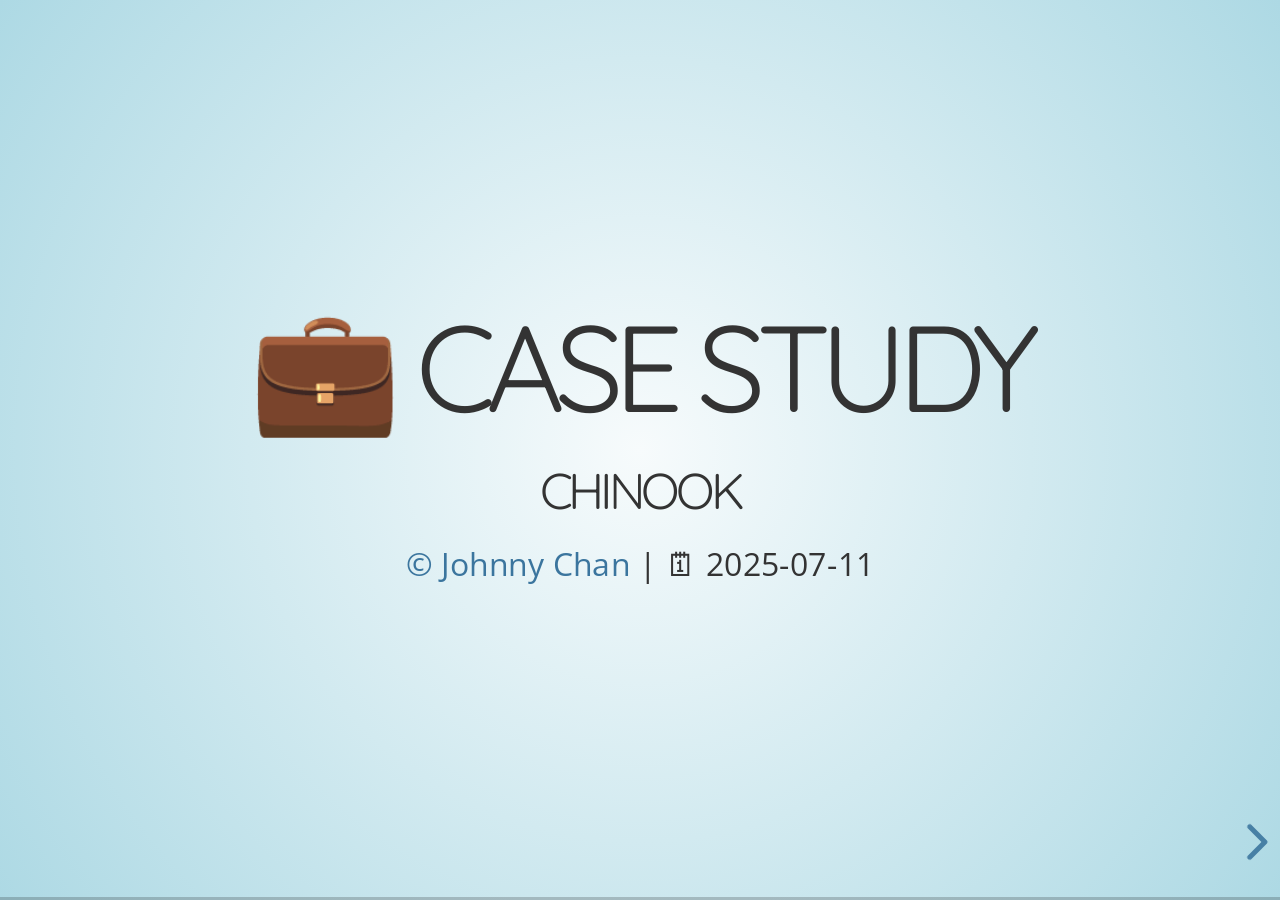
==== case/chinook.html @ d2e0fb90 "Update" ====
<!doctype html>
<html lang="en">
	<head>
		<title>Chinook</title>
		<meta charset="utf-8">
		<meta name="description" content="Presentation">
		<meta name="author" content="Johnny Chan">

		<meta name="apple-mobile-web-app-capable" content="yes">
		<meta name="apple-mobile-web-app-status-bar-style" content="black-translucent">
		<meta name="viewport" content="width=device-width, initial-scale=1.0">

		<link rel="stylesheet" href="../dist/reset.css">
		<link rel="stylesheet" href="../dist/reveal.css">
		<link rel="stylesheet" href="../dist/theme/sky.css" id="theme">

		<!-- Theme used for syntax highlighting of code -->
		<link rel="stylesheet" href="../plugin/highlight/monokai.css">

		<!-- Additional references -->
		<link rel="icon" href="../asset/image/bulb.png" type="image/png">
		<link rel="stylesheet" href="../asset/style/tweak.css">

	</head>

	<body>
		<div class="reveal">
			<div class="slides">
				<section data-markdown="chinook.md"
         				 data-separator="^\n\n\n"
         				 data-separator-vertical="^\n\n"
         				 data-separator-notes="^Note:"
								 data-charset="utf-8">
			 	</section>
			</div>
		</div>

		<script src="../dist/reveal.js"></script>
		<script src="../plugin/zoom/zoom.js"></script>
		<script src="../plugin/notes/notes.js"></script>
		<script src="../plugin/search/search.js"></script>
		<script src="../plugin/markdown/markdown.js"></script>
		<script src="../plugin/highlight/highlight.js"></script>
		<script>

			// Also available as an ES module, see:
			// https://revealjs.com/initialization/
			Reveal.initialize({
				width: 1100,
				height: 800,
				controls: true,
				progress: true,
				center: true,
				hash: true,
				transition: "slide",

				// Learn about plugins: https://revealjs.com/plugins/
				plugins: [ RevealZoom, RevealNotes, RevealSearch, RevealMarkdown, RevealHighlight ]
			});

		</script>

	</body>
</html>
---- dist/reveal.css ----
/**
 * reveal.js 5.2.0
 * https://revealjs.com
 * MIT licensed
 *
 * Copyright (C) 2011-2024 Hakim El Hattab, https://hakim.se
 */

.reveal .r-stretch,.reveal .stretch{max-width:none;max-height:none}.reveal pre.r-stretch code,.reveal pre.stretch code{height:100%;max-height:100%;box-sizing:border-box}.reveal .r-fit-text{display:inline-block;white-space:nowrap}.reveal .r-stack{display:grid;grid-template-rows:100%}.reveal .r-stack>*{grid-area:1/1;margin:auto}.reveal .r-hstack,.reveal .r-vstack{display:flex}.reveal .r-hstack img,.reveal .r-hstack video,.reveal .r-vstack img,.reveal .r-vstack video{min-width:0;min-height:0;object-fit:contain}.reveal .r-vstack{flex-direction:column;align-items:center;justify-content:center}.reveal .r-hstack{flex-direction:row;align-items:center;justify-content:center}.reveal .items-stretch{align-items:stretch}.reveal .items-start{align-items:flex-start}.reveal .items-center{align-items:center}.reveal .items-end{align-items:flex-end}.reveal .justify-between{justify-content:space-between}.reveal .justify-around{justify-content:space-around}.reveal .justify-start{justify-content:flex-start}.reveal .justify-center{justify-content:center}.reveal .justify-end{justify-content:flex-end}html.reveal-full-page{width:100%;height:100%;height:100vh;height:calc(var(--vh,1vh) * 100);height:100dvh;overflow:hidden}.reveal-viewport{height:100%;overflow:hidden;position:relative;line-height:1;margin:0;background-color:#fff;color:#000;--r-controls-spacing:12px;--r-overlay-header-height:40px;--r-overlay-margin:0px;--r-overlay-padding:6px;--r-overlay-gap:5px}@media screen and (max-width:1024px),(max-height:768px){.reveal-viewport{--r-overlay-header-height:26px}}.reveal-viewport:fullscreen{top:0!important;left:0!important;width:100%!important;height:100%!important;transform:none!important}.reveal .fragment{transition:all .2s ease}.reveal .fragment:not(.custom){opacity:0;visibility:hidden;will-change:opacity}.reveal .fragment.visible{opacity:1;visibility:inherit}.reveal .fragment.disabled{transition:none}.reveal .fragment.grow{opacity:1;visibility:inherit}.reveal .fragment.grow.visible{transform:scale(1.3)}.reveal .fragment.shrink{opacity:1;visibility:inherit}.reveal .fragment.shrink.visible{transform:scale(.7)}.reveal .fragment.zoom-in{transform:scale(.1)}.reveal .fragment.zoom-in.visible{transform:none}.reveal .fragment.fade-out{opacity:1;visibility:inherit}.reveal .fragment.fade-out.visible{opacity:0;visibility:hidden}.reveal .fragment.semi-fade-out{opacity:1;visibility:inherit}.reveal .fragment.semi-fade-out.visible{opacity:.5;visibility:inherit}.reveal .fragment.strike{opacity:1;visibility:inherit}.reveal .fragment.strike.visible{text-decoration:line-through}.reveal .fragment.fade-up{transform:translate(0,40px)}.reveal .fragment.fade-up.visible{transform:translate(0,0)}.reveal .fragment.fade-down{transform:translate(0,-40px)}.reveal .fragment.fade-down.visible{transform:translate(0,0)}.reveal .fragment.fade-right{transform:translate(-40px,0)}.reveal .fragment.fade-right.visible{transform:translate(0,0)}.reveal .fragment.fade-left{transform:translate(40px,0)}.reveal .fragment.fade-left.visible{transform:translate(0,0)}.reveal .fragment.current-visible,.reveal .fragment.fade-in-then-out{opacity:0;visibility:hidden}.reveal .fragment.current-visible.current-fragment,.reveal .fragment.fade-in-then-out.current-fragment{opacity:1;visibility:inherit}.reveal .fragment.fade-in-then-semi-out{opacity:0;visibility:hidden}.reveal .fragment.fade-in-then-semi-out.visible{opacity:.5;visibility:inherit}.reveal .fragment.fade-in-then-semi-out.current-fragment{opacity:1;visibility:inherit}.reveal .fragment.highlight-blue,.reveal .fragment.highlight-current-blue,.reveal .fragment.highlight-current-green,.reveal .fragment.highlight-current-red,.reveal .fragment.highlight-green,.reveal .fragment.highlight-red{opacity:1;visibility:inherit}.reveal .fragment.highlight-red.visible{color:#ff2c2d}.reveal .fragment.highlight-green.visible{color:#17ff2e}.reveal .fragment.highlight-blue.visible{color:#1b91ff}.reveal .fragment.highlight-current-red.current-fragment{color:#ff2c2d}.reveal .fragment.highlight-current-green.current-fragment{color:#17ff2e}.reveal .fragment.highlight-current-blue.current-fragment{color:#1b91ff}.reveal:after{content:"";font-style:italic}.reveal iframe{z-index:1}.reveal a{position:relative}@keyframes bounce-right{0%,10%,25%,40%,50%{transform:translateX(0)}20%{transform:translateX(10px)}30%{transform:translateX(-5px)}}@keyframes bounce-left{0%,10%,25%,40%,50%{transform:translateX(0)}20%{transform:translateX(-10px)}30%{transform:translateX(5px)}}@keyframes bounce-down{0%,10%,25%,40%,50%{transform:translateY(0)}20%{transform:translateY(10px)}30%{transform:translateY(-5px)}}.reveal .controls{display:none;position:absolute;top:auto;bottom:var(--r-controls-spacing);right:var(--r-controls-spacing);left:auto;z-index:11;color:#000;pointer-events:none;font-size:10px}.reveal .controls button{position:absolute;padding:0;background-color:transparent;border:0;outline:0;cursor:pointer;color:currentColor;transform:scale(.9999);transition:color .2s ease,opacity .2s ease,transform .2s ease;z-index:2;pointer-events:auto;font-size:inherit;visibility:hidden;opacity:0;-webkit-appearance:none;-webkit-tap-highlight-color:transparent}.reveal .controls .controls-arrow:after,.reveal .controls .controls-arrow:before{content:"";position:absolute;top:0;left:0;width:2.6em;height:.5em;border-radius:.25em;background-color:currentColor;transition:all .15s ease,background-color .8s ease;transform-origin:.2em 50%;will-change:transform}.reveal .controls .controls-arrow{position:relative;width:3.6em;height:3.6em}.reveal .controls .controls-arrow:before{transform:translateX(.5em) translateY(1.55em) rotate(45deg)}.reveal .controls .controls-arrow:after{transform:translateX(.5em) translateY(1.55em) rotate(-45deg)}.reveal .controls .controls-arrow:hover:before{transform:translateX(.5em) translateY(1.55em) rotate(40deg)}.reveal .controls .controls-arrow:hover:after{transform:translateX(.5em) translateY(1.55em) rotate(-40deg)}.reveal .controls .controls-arrow:active:before{transform:translateX(.5em) translateY(1.55em) rotate(36deg)}.reveal .controls .controls-arrow:active:after{transform:translateX(.5em) translateY(1.55em) rotate(-36deg)}.reveal .controls .navigate-left{right:6.4em;bottom:3.2em;transform:translateX(-10px)}.reveal .controls .navigate-left.highlight{animation:bounce-left 2s 50 both ease-out}.reveal .controls .navigate-right{right:0;bottom:3.2em;transform:translateX(10px)}.reveal .controls .navigate-right .controls-arrow{transform:rotate(180deg)}.reveal .controls .navigate-right.highlight{animation:bounce-right 2s 50 both ease-out}.reveal .controls .navigate-up{right:3.2em;bottom:6.4em;transform:translateY(-10px)}.reveal .controls .navigate-up .controls-arrow{transform:rotate(90deg)}.reveal .controls .navigate-down{right:3.2em;bottom:-1.4em;padding-bottom:1.4em;transform:translateY(10px)}.reveal .controls .navigate-down .controls-arrow{transform:rotate(-90deg)}.reveal .controls .navigate-down.highlight{animation:bounce-down 2s 50 both ease-out}.reveal .controls[data-controls-back-arrows=faded] .navigate-up.enabled{opacity:.3}.reveal .controls[data-controls-back-arrows=faded] .navigate-up.enabled:hover{opacity:1}.reveal .controls[data-controls-back-arrows=hidden] .navigate-up.enabled{opacity:0;visibility:hidden}.reveal .controls .enabled{visibility:visible;opacity:.9;cursor:pointer;transform:none}.reveal .controls .enabled.fragmented{opacity:.5}.reveal .controls .enabled.fragmented:hover,.reveal .controls .enabled:hover{opacity:1}.reveal:not(.rtl) .controls[data-controls-back-arrows=faded] .navigate-left.enabled{opacity:.3}.reveal:not(.rtl) .controls[data-controls-back-arrows=faded] .navigate-left.enabled:hover{opacity:1}.reveal:not(.rtl) .controls[data-controls-back-arrows=hidden] .navigate-left.enabled{opacity:0;visibility:hidden}.reveal.rtl .controls[data-controls-back-arrows=faded] .navigate-right.enabled{opacity:.3}.reveal.rtl .controls[data-controls-back-arrows=faded] .navigate-right.enabled:hover{opacity:1}.reveal.rtl .controls[data-controls-back-arrows=hidden] .navigate-right.enabled{opacity:0;visibility:hidden}.reveal[data-navigation-mode=linear].has-horizontal-slides .navigate-down,.reveal[data-navigation-mode=linear].has-horizontal-slides .navigate-up{display:none}.reveal:not(.has-vertical-slides) .controls .navigate-left,.reveal[data-navigation-mode=linear].has-horizontal-slides .navigate-left{bottom:1.4em;right:5.5em}.reveal:not(.has-vertical-slides) .controls .navigate-right,.reveal[data-navigation-mode=linear].has-horizontal-slides .navigate-right{bottom:1.4em;right:.5em}.reveal:not(.has-horizontal-slides) .controls .navigate-up{right:1.4em;bottom:5em}.reveal:not(.has-horizontal-slides) .controls .navigate-down{right:1.4em;bottom:.5em}.reveal.has-dark-background .controls{color:#fff}.reveal.has-light-background .controls{color:#000}.reveal.no-hover .controls .controls-arrow:active:before,.reveal.no-hover .controls .controls-arrow:hover:before{transform:translateX(.5em) translateY(1.55em) rotate(45deg)}.reveal.no-hover .controls .controls-arrow:active:after,.reveal.no-hover .controls .controls-arrow:hover:after{transform:translateX(.5em) translateY(1.55em) rotate(-45deg)}@media screen and (min-width:500px){.reveal-viewport{--r-controls-spacing:0.8em}.reveal .controls[data-controls-layout=edges]{top:0;right:0;bottom:0;left:0}.reveal .controls[data-controls-layout=edges] .navigate-down,.reveal .controls[data-controls-layout=edges] .navigate-left,.reveal .controls[data-controls-layout=edges] .navigate-right,.reveal .controls[data-controls-layout=edges] .navigate-up{bottom:auto;right:auto}.reveal .controls[data-controls-layout=edges] .navigate-left{top:50%;left:var(--r-controls-spacing);margin-top:-1.8em}.reveal .controls[data-controls-layout=edges] .navigate-right{top:50%;right:var(--r-controls-spacing);margin-top:-1.8em}.reveal .controls[data-controls-layout=edges] .navigate-up{top:var(--r-controls-spacing);left:50%;margin-left:-1.8em}.reveal .controls[data-controls-layout=edges] .navigate-down{bottom:calc(var(--r-controls-spacing) - 1.4em + .3em);left:50%;margin-left:-1.8em}}.reveal .progress{position:absolute;display:none;height:3px;width:100%;bottom:0;left:0;z-index:10;background-color:rgba(0,0,0,.2);color:#fff}.reveal .progress:after{content:"";display:block;position:absolute;height:10px;width:100%;top:-10px}.reveal .progress span{display:block;height:100%;width:100%;background-color:currentColor;transition:transform .8s cubic-bezier(.26,.86,.44,.985);transform-origin:0 0;transform:scaleX(0)}.reveal .slide-number{position:absolute;display:block;right:8px;bottom:8px;z-index:31;font-family:Helvetica,sans-serif;font-size:12px;line-height:1;color:#fff;background-color:rgba(0,0,0,.4);padding:5px}.reveal .slide-number a{color:currentColor}.reveal .slide-number-delimiter{margin:0 3px}.reveal{position:relative;width:100%;height:100%;overflow:hidden;touch-action:pinch-zoom}.reveal.embedded{touch-action:pan-y}.reveal.embedded.is-vertical-slide{touch-action:none}.reveal .slides{position:absolute;width:100%;height:100%;top:0;right:0;bottom:0;left:0;margin:auto;pointer-events:none;overflow:visible;z-index:1;text-align:center;perspective:600px;perspective-origin:50% 40%}.reveal .slides>section{perspective:600px}.reveal .slides>section,.reveal .slides>section>section{display:none;position:absolute;width:100%;pointer-events:auto;z-index:10;transform-style:flat;transition:transform-origin .8s cubic-bezier(.26,.86,.44,.985),transform .8s cubic-bezier(.26,.86,.44,.985),visibility .8s cubic-bezier(.26,.86,.44,.985),opacity .8s cubic-bezier(.26,.86,.44,.985)}.reveal[data-transition-speed=fast] .slides section{transition-duration:.4s}.reveal[data-transition-speed=slow] .slides section{transition-duration:1.2s}.reveal .slides section[data-transition-speed=fast]{transition-duration:.4s}.reveal .slides section[data-transition-speed=slow]{transition-duration:1.2s}.reveal .slides>section.stack{padding-top:0;padding-bottom:0;pointer-events:none;height:100%}.reveal .slides>section.present,.reveal .slides>section>section.present{display:block;z-index:11;opacity:1}.reveal .slides>section:empty,.reveal .slides>section>section:empty,.reveal .slides>section>section[data-background-interactive],.reveal .slides>section[data-background-interactive]{pointer-events:none}.reveal.center,.reveal.center .slides,.reveal.center .slides section{min-height:0!important}.reveal .slides>section:not(.present),.reveal .slides>section>section:not(.present){pointer-events:none}.reveal.overview .slides>section,.reveal.overview .slides>section>section{pointer-events:auto}.reveal .slides>section.future,.reveal .slides>section.future>section,.reveal .slides>section.past,.reveal .slides>section.past>section,.reveal .slides>section>section.future,.reveal .slides>section>section.past{opacity:0}.reveal .slides>section[data-transition=slide].past,.reveal .slides>section[data-transition~=slide-out].past,.reveal.slide .slides>section:not([data-transition]).past{transform:translate(-150%,0)}.reveal .slides>section[data-transition=slide].future,.reveal .slides>section[data-transition~=slide-in].future,.reveal.slide .slides>section:not([data-transition]).future{transform:translate(150%,0)}.reveal .slides>section>section[data-transition=slide].past,.reveal .slides>section>section[data-transition~=slide-out].past,.reveal.slide .slides>section>section:not([data-transition]).past{transform:translate(0,-150%)}.reveal .slides>section>section[data-transition=slide].future,.reveal .slides>section>section[data-transition~=slide-in].future,.reveal.slide .slides>section>section:not([data-transition]).future{transform:translate(0,150%)}.reveal .slides>section[data-transition=linear].past,.reveal .slides>section[data-transition~=linear-out].past,.reveal.linear .slides>section:not([data-transition]).past{transform:translate(-150%,0)}.reveal .slides>section[data-transition=linear].future,.reveal .slides>section[data-transition~=linear-in].future,.reveal.linear .slides>section:not([data-transition]).future{transform:translate(150%,0)}.reveal .slides>section>section[data-transition=linear].past,.reveal .slides>section>section[data-transition~=linear-out].past,.reveal.linear .slides>section>section:not([data-transition]).past{transform:translate(0,-150%)}.reveal .slides>section>section[data-transition=linear].future,.reveal .slides>section>section[data-transition~=linear-in].future,.reveal.linear .slides>section>section:not([data-transition]).future{transform:translate(0,150%)}.reveal .slides section[data-transition=default].stack,.reveal.default .slides section.stack{transform-style:preserve-3d}.reveal .slides>section[data-transition=default].past,.reveal .slides>section[data-transition~=default-out].past,.reveal.default .slides>section:not([data-transition]).past{transform:translate3d(-100%,0,0) rotateY(-90deg) translate3d(-100%,0,0)}.reveal .slides>section[data-transition=default].future,.reveal .slides>section[data-transition~=default-in].future,.reveal.default .slides>section:not([data-transition]).future{transform:translate3d(100%,0,0) rotateY(90deg) translate3d(100%,0,0)}.reveal .slides>section>section[data-transition=default].past,.reveal .slides>section>section[data-transition~=default-out].past,.reveal.default .slides>section>section:not([data-transition]).past{transform:translate3d(0,-300px,0) rotateX(70deg) translate3d(0,-300px,0)}.reveal .slides>section>section[data-transition=default].future,.reveal .slides>section>section[data-transition~=default-in].future,.reveal.default .slides>section>section:not([data-transition]).future{transform:translate3d(0,300px,0) rotateX(-70deg) translate3d(0,300px,0)}.reveal .slides section[data-transition=convex].stack,.reveal.convex .slides section.stack{transform-style:preserve-3d}.reveal .slides>section[data-transition=convex].past,.reveal .slides>section[data-transition~=convex-out].past,.reveal.convex .slides>section:not([data-transition]).past{transform:translate3d(-100%,0,0) rotateY(-90deg) translate3d(-100%,0,0)}.reveal .slides>section[data-transition=convex].future,.reveal .slides>section[data-transition~=convex-in].future,.reveal.convex .slides>section:not([data-transition]).future{transform:translate3d(100%,0,0) rotateY(90deg) translate3d(100%,0,0)}.reveal .slides>section>section[data-transition=convex].past,.reveal .slides>section>section[data-transition~=convex-out].past,.reveal.convex .slides>section>section:not([data-transition]).past{transform:translate3d(0,-300px,0) rotateX(70deg) translate3d(0,-300px,0)}.reveal .slides>section>section[data-transition=convex].future,.reveal .slides>section>section[data-transition~=convex-in].future,.reveal.convex .slides>section>section:not([data-transition]).future{transform:translate3d(0,300px,0) rotateX(-70deg) translate3d(0,300px,0)}.reveal .slides section[data-transition=concave].stack,.reveal.concave .slides section.stack{transform-style:preserve-3d}.reveal .slides>section[data-transition=concave].past,.reveal .slides>section[data-transition~=concave-out].past,.reveal.concave .slides>section:not([data-transition]).past{transform:translate3d(-100%,0,0) rotateY(90deg) translate3d(-100%,0,0)}.reveal .slides>section[data-transition=concave].future,.reveal .slides>section[data-transition~=concave-in].future,.reveal.concave .slides>section:not([data-transition]).future{transform:translate3d(100%,0,0) rotateY(-90deg) translate3d(100%,0,0)}.reveal .slides>section>section[data-transition=concave].past,.reveal .slides>section>section[data-transition~=concave-out].past,.reveal.concave .slides>section>section:not([data-transition]).past{transform:translate3d(0,-80%,0) rotateX(-70deg) translate3d(0,-80%,0)}.reveal .slides>section>section[data-transition=concave].future,.reveal .slides>section>section[data-transition~=concave-in].future,.reveal.concave .slides>section>section:not([data-transition]).future{transform:translate3d(0,80%,0) rotateX(70deg) translate3d(0,80%,0)}.reveal .slides section[data-transition=zoom],.reveal.zoom .slides section:not([data-transition]){transition-timing-function:ease}.reveal .slides>section[data-transition=zoom].past,.reveal .slides>section[data-transition~=zoom-out].past,.reveal.zoom .slides>section:not([data-transition]).past{visibility:hidden;transform:scale(16)}.reveal .slides>section[data-transition=zoom].future,.reveal .slides>section[data-transition~=zoom-in].future,.reveal.zoom .slides>section:not([data-transition]).future{visibility:hidden;transform:scale(.2)}.reveal .slides>section>section[data-transition=zoom].past,.reveal .slides>section>section[data-transition~=zoom-out].past,.reveal.zoom .slides>section>section:not([data-transition]).past{transform:scale(16)}.reveal .slides>section>section[data-transition=zoom].future,.reveal .slides>section>section[data-transition~=zoom-in].future,.reveal.zoom .slides>section>section:not([data-transition]).future{transform:scale(.2)}.reveal.cube .slides{perspective:1300px}.reveal.cube .slides section{padding:30px;min-height:700px;backface-visibility:hidden;box-sizing:border-box;transform-style:preserve-3d}.reveal.center.cube .slides section{min-height:0}.reveal.cube .slides section:not(.stack):before{content:"";position:absolute;display:block;width:100%;height:100%;left:0;top:0;background:rgba(0,0,0,.1);border-radius:4px;transform:translateZ(-20px)}.reveal.cube .slides section:not(.stack):after{content:"";position:absolute;display:block;width:90%;height:30px;left:5%;bottom:0;background:0 0;z-index:1;border-radius:4px;box-shadow:0 95px 25px rgba(0,0,0,.2);transform:translateZ(-90px) rotateX(65deg)}.reveal.cube .slides>section.stack{padding:0;background:0 0}.reveal.cube .slides>section.past{transform-origin:100% 0;transform:translate3d(-100%,0,0) rotateY(-90deg)}.reveal.cube .slides>section.future{transform-origin:0 0;transform:translate3d(100%,0,0) rotateY(90deg)}.reveal.cube .slides>section>section.past{transform-origin:0 100%;transform:translate3d(0,-100%,0) rotateX(90deg)}.reveal.cube .slides>section>section.future{transform-origin:0 0;transform:translate3d(0,100%,0) rotateX(-90deg)}.reveal.page .slides{perspective-origin:0 50%;perspective:3000px}.reveal.page .slides section{padding:30px;min-height:700px;box-sizing:border-box;transform-style:preserve-3d}.reveal.page .slides section.past{z-index:12}.reveal.page .slides section:not(.stack):before{content:"";position:absolute;display:block;width:100%;height:100%;left:0;top:0;background:rgba(0,0,0,.1);transform:translateZ(-20px)}.reveal.page .slides section:not(.stack):after{content:"";position:absolute;display:block;width:90%;height:30px;left:5%;bottom:0;background:0 0;z-index:1;border-radius:4px;box-shadow:0 95px 25px rgba(0,0,0,.2);transform:translateZ(-90px) rotateX(65deg)}.reveal.page .slides>section.stack{padding:0;background:0 0}.reveal.page .slides>section.past{transform-origin:0 0;transform:translate3d(-40%,0,0) rotateY(-80deg)}.reveal.page .slides>section.future{transform-origin:100% 0;transform:translate3d(0,0,0)}.reveal.page .slides>section>section.past{transform-origin:0 0;transform:translate3d(0,-40%,0) rotateX(80deg)}.reveal.page .slides>section>section.future{transform-origin:0 100%;transform:translate3d(0,0,0)}.reveal .slides section[data-transition=fade],.reveal.fade .slides section:not([data-transition]),.reveal.fade .slides>section>section:not([data-transition]){transform:none;transition:opacity .5s}.reveal.fade.overview .slides section,.reveal.fade.overview .slides>section>section{transition:none}.reveal .slides section[data-transition=none],.reveal.none .slides section:not([data-transition]){transform:none;transition:none}.reveal .pause-overlay{position:absolute;top:0;left:0;width:100%;height:100%;background:#000;visibility:hidden;opacity:0;z-index:100;transition:all 1s ease}.reveal .pause-overlay .resume-button{position:absolute;bottom:20px;right:20px;color:#ccc;border-radius:2px;padding:6px 14px;border:2px solid #ccc;font-size:16px;background:0 0;cursor:pointer}.reveal .pause-overlay .resume-button:hover{color:#fff;border-color:#fff}.reveal.paused .pause-overlay{visibility:visible;opacity:1}.reveal .no-transition,.reveal .no-transition *,.reveal .slides.disable-slide-transitions section{transition:none!important}.reveal .slides.disable-slide-transitions section{transform:none!important}.reveal .backgrounds{position:absolute;width:100%;height:100%;top:0;left:0;perspective:600px}.reveal .slide-background{display:none;position:absolute;width:100%;height:100%;opacity:0;visibility:hidden;overflow:hidden;background-color:rgba(0,0,0,0);transition:all .8s cubic-bezier(.26,.86,.44,.985)}.reveal .slide-background-content{position:absolute;width:100%;height:100%;background-position:50% 50%;background-repeat:no-repeat;background-size:cover}.reveal .slide-background.stack{display:block}.reveal .slide-background.present{opacity:1;visibility:visible;z-index:2}.print-pdf .reveal .slide-background{opacity:1!important;visibility:visible!important}.reveal .slide-background video{position:absolute;width:100%;height:100%;max-width:none;max-height:none;top:0;left:0;object-fit:cover}.reveal .slide-background[data-background-size=contain] video{object-fit:contain}.reveal>.backgrounds .slide-background[data-background-transition=none],.reveal[data-background-transition=none]>.backgrounds .slide-background:not([data-background-transition]){transition:none}.reveal>.backgrounds .slide-background[data-background-transition=slide],.reveal[data-background-transition=slide]>.backgrounds .slide-background:not([data-background-transition]){opacity:1}.reveal>.backgrounds .slide-background.past[data-background-transition=slide],.reveal[data-background-transition=slide]>.backgrounds .slide-background.past:not([data-background-transition]){transform:translate(-100%,0)}.reveal>.backgrounds .slide-background.future[data-background-transition=slide],.reveal[data-background-transition=slide]>.backgrounds .slide-background.future:not([data-background-transition]){transform:translate(100%,0)}.reveal>.backgrounds .slide-background>.slide-background.past[data-background-transition=slide],.reveal[data-background-transition=slide]>.backgrounds .slide-background>.slide-background.past:not([data-background-transition]){transform:translate(0,-100%)}.reveal>.backgrounds .slide-background>.slide-background.future[data-background-transition=slide],.reveal[data-background-transition=slide]>.backgrounds .slide-background>.slide-background.future:not([data-background-transition]){transform:translate(0,100%)}.reveal>.backgrounds .slide-background.past[data-background-transition=convex],.reveal[data-background-transition=convex]>.backgrounds .slide-background.past:not([data-background-transition]){opacity:0;transform:translate3d(-100%,0,0) rotateY(-90deg) translate3d(-100%,0,0)}.reveal>.backgrounds .slide-background.future[data-background-transition=convex],.reveal[data-background-transition=convex]>.backgrounds .slide-background.future:not([data-background-transition]){opacity:0;transform:translate3d(100%,0,0) rotateY(90deg) translate3d(100%,0,0)}.reveal>.backgrounds .slide-background>.slide-background.past[data-background-transition=convex],.reveal[data-background-transition=convex]>.backgrounds .slide-background>.slide-background.past:not([data-background-transition]){opacity:0;transform:translate3d(0,-100%,0) rotateX(90deg) translate3d(0,-100%,0)}.reveal>.backgrounds .slide-background>.slide-background.future[data-background-transition=convex],.reveal[data-background-transition=convex]>.backgrounds .slide-background>.slide-background.future:not([data-background-transition]){opacity:0;transform:translate3d(0,100%,0) rotateX(-90deg) translate3d(0,100%,0)}.reveal>.backgrounds .slide-background.past[data-background-transition=concave],.reveal[data-background-transition=concave]>.backgrounds .slide-background.past:not([data-background-transition]){opacity:0;transform:translate3d(-100%,0,0) rotateY(90deg) translate3d(-100%,0,0)}.reveal>.backgrounds .slide-background.future[data-background-transition=concave],.reveal[data-background-transition=concave]>.backgrounds .slide-background.future:not([data-background-transition]){opacity:0;transform:translate3d(100%,0,0) rotateY(-90deg) translate3d(100%,0,0)}.reveal>.backgrounds .slide-background>.slide-background.past[data-background-transition=concave],.reveal[data-background-transition=concave]>.backgrounds .slide-background>.slide-background.past:not([data-background-transition]){opacity:0;transform:translate3d(0,-100%,0) rotateX(-90deg) translate3d(0,-100%,0)}.reveal>.backgrounds .slide-background>.slide-background.future[data-background-transition=concave],.reveal[data-background-transition=concave]>.backgrounds .slide-background>.slide-background.future:not([data-background-transition]){opacity:0;transform:translate3d(0,100%,0) rotateX(90deg) translate3d(0,100%,0)}.reveal>.backgrounds .slide-background[data-background-transition=zoom],.reveal[data-background-transition=zoom]>.backgrounds .slide-background:not([data-background-transition]){transition-timing-function:ease}.reveal>.backgrounds .slide-background.past[data-background-transition=zoom],.reveal[data-background-transition=zoom]>.backgrounds .slide-background.past:not([data-background-transition]){opacity:0;visibility:hidden;transform:scale(16)}.reveal>.backgrounds .slide-background.future[data-background-transition=zoom],.reveal[data-background-transition=zoom]>.backgrounds .slide-background.future:not([data-background-transition]){opacity:0;visibility:hidden;transform:scale(.2)}.reveal>.backgrounds .slide-background>.slide-background.past[data-background-transition=zoom],.reveal[data-background-transition=zoom]>.backgrounds .slide-background>.slide-background.past:not([data-background-transition]){opacity:0;visibility:hidden;transform:scale(16)}.reveal>.backgrounds .slide-background>.slide-background.future[data-background-transition=zoom],.reveal[data-background-transition=zoom]>.backgrounds .slide-background>.slide-background.future:not([data-background-transition]){opacity:0;visibility:hidden;transform:scale(.2)}.reveal[data-transition-speed=fast]>.backgrounds .slide-background{transition-duration:.4s}.reveal[data-transition-speed=slow]>.backgrounds .slide-background{transition-duration:1.2s}.reveal [data-auto-animate-target^=unmatched]{will-change:opacity}.reveal section[data-auto-animate]:not(.stack):not([data-auto-animate=running]) [data-auto-animate-target^=unmatched]{opacity:0}.reveal.overview{perspective-origin:50% 50%;perspective:700px}.reveal.overview .slides section{height:100%;top:0!important;opacity:1!important;overflow:hidden;visibility:visible!important;cursor:pointer;box-sizing:border-box}.reveal.overview .slides section.present,.reveal.overview .slides section:hover{outline:10px solid rgba(150,150,150,.6);outline-offset:10px}.reveal.overview .slides section.present{outline:10px solid var(--r-link-color)}.reveal.overview .slides section .fragment{opacity:1;transition:none}.reveal.overview .slides section:after,.reveal.overview .slides section:before{display:none!important}.reveal.overview .slides>section.stack{padding:0;top:0!important;background:0 0;outline:0;overflow:visible}.reveal.overview .backgrounds{perspective:inherit}.reveal.overview .backgrounds .slide-background{opacity:1;visibility:visible;outline:10px solid rgba(150,150,150,.1);outline-offset:10px}.reveal.overview .backgrounds .slide-background.stack{overflow:visible}.reveal.overview .slides section,.reveal.overview-deactivating .slides section{transition:none}.reveal.overview .backgrounds .slide-background,.reveal.overview-deactivating .backgrounds .slide-background{transition:none}.reveal.rtl .slides,.reveal.rtl .slides h1,.reveal.rtl .slides h2,.reveal.rtl .slides h3,.reveal.rtl .slides h4,.reveal.rtl .slides h5,.reveal.rtl .slides h6{direction:rtl;font-family:sans-serif}.reveal.rtl code,.reveal.rtl pre{direction:ltr}.reveal.rtl ol,.reveal.rtl ul{text-align:right}.reveal.rtl .progress span{transform-origin:100% 0}.reveal.has-parallax-background .backgrounds{transition:all .8s ease}.reveal.has-parallax-background[data-transition-speed=fast] .backgrounds{transition-duration:.4s}.reveal.has-parallax-background[data-transition-speed=slow] .backgrounds{transition-duration:1.2s}@keyframes fade-in{from{opacity:0}to{opacity:1}}@keyframes scale-up{from{transform:scale(.95)}to{transform:scale(1)}}.reveal [data-preview-image],.reveal [data-preview-link]:not(a):not([data-preview-link=false]),.reveal [data-preview-video]{cursor:zoom-in}.r-overlay{position:absolute;top:var(--r-overlay-margin);right:var(--r-overlay-margin);bottom:var(--r-overlay-margin);left:var(--r-overlay-margin);border-radius:min(var(--r-overlay-margin),6px);z-index:99;background:rgba(0,0,0,.95);-webkit-backdrop-filter:blur(10px);backdrop-filter:blur(10px);transition:all .3s ease;color:#fff;animation:fade-in .3s ease;font-family:ui-sans-serif,system-ui,-apple-system,Helvetica,sans-serif}.r-overlay-viewport{position:absolute;top:var(--r-overlay-padding);right:var(--r-overlay-padding);bottom:var(--r-overlay-padding);left:var(--r-overlay-padding);gap:var(--r-overlay-gap);display:flex;flex-direction:column}.r-overlay-header{display:flex;z-index:2;box-sizing:border-box;align-items:center;justify-content:flex-end;height:var(--r-overlay-header-height);gap:6px}.r-overlay-header .r-overlay-button{all:unset;display:flex;align-items:center;justify-content:center;min-width:var(--r-overlay-header-height);min-height:var(--r-overlay-header-height);padding:0 calc(var(--r-overlay-header-height)/ 4);opacity:1;border-radius:6px;font-size:18px;gap:8px;cursor:pointer;box-sizing:border-box}.r-overlay-header .r-overlay-button:hover{opacity:1;background-color:rgba(255,255,255,.15)}.r-overlay-header .icon{display:inline-block;width:20px;height:20px;background-position:50% 50%;background-size:100%;background-repeat:no-repeat}.r-overlay-close .icon{background-image:url([data-uri])}.r-overlay-external .icon{background-image:url([data-uri])}.r-overlay-content{position:relative;display:grid;place-items:center;border-radius:6px;overflow:hidden;flex-grow:1;background-color:rgba(20,20,20,.8);animation:scale-up .5s cubic-bezier(.26,.86,.44,.985)}.r-overlay-spinner{position:absolute;display:block;top:50%;left:50%;width:32px;height:32px;margin:-16px 0 0 -16px;z-index:10;background-image:url([data-uri]%2F%2F%2F6%2Bvr8nJybW1tcDAwOjo6Nvb26ioqKOjo7Ozs%2FLy8vz8%2FAAAAAAAAAAAACH%2FC05FVFNDQVBFMi4wAwEAAAAh%2FhpDcmVhdGVkIHdpdGggYWpheGxvYWQuaW5mbwAh%[base64]%2FV%2FnmOM82XiHRLYKhKP1oZmADdEAAAh%2BQQJCgAAACwAAAAAIAAgAAAE6hDISWlZpOrNp1lGNRSdRpDUolIGw5RUYhhHukqFu8DsrEyqnWThGvAmhVlteBvojpTDDBUEIFwMFBRAmBkSgOrBFZogCASwBDEY%2FCZSg7GSE0gSCjQBMVG023xWBhklAnoEdhQEfyNqMIcKjhRsjEdnezB%2BA4k8gTwJhFuiW4dokXiloUepBAp5qaKpp6%2BHo7aWW54wl7obvEe0kRuoplCGepwSx2jJvqHEmGt6whJpGpfJCHmOoNHKaHx61WiSR92E4lbFoq%2BB6QDtuetcaBPnW6%2BO7wDHpIiK9SaVK5GgV543tzjgGcghAgAh%[base64]%2B%2BG%2Bw48edZPK%2BM6hLJpQg484enXIdQFSS1u6UhksENEQAAIfkECQoAAAAsAAAAACAAIAAABOcQyEmpGKLqzWcZRVUQnZYg1aBSh2GUVEIQ2aQOE%2BG%2BcD4ntpWkZQj1JIiZIogDFFyHI0UxQwFugMSOFIPJftfVAEoZLBbcLEFhlQiqGp1Vd140AUklUN3eCA51C1EWMzMCezCBBmkxVIVHBWd3HHl9JQOIJSdSnJ0TDKChCwUJjoWMPaGqDKannasMo6WnM562R5YluZRwur0wpgqZE7NKUm%2BFNRPIhjBJxKZteWuIBMN4zRMIVIhffcgojwCF117i4nlLnY5ztRLsnOk%2BaV%2BoJY7V7m76PdkS4trKcdg0Zc0tTcKkRAAAIfkECQoAAAAsAAAAACAAIAAABO4QyEkpKqjqzScpRaVkXZWQEximw1BSCUEIlDohrft6cpKCk5xid5MNJTaAIkekKGQkWyKHkvhKsR7ARmitkAYDYRIbUQRQjWBwJRzChi9CRlBcY1UN4g0%[base64]%[base64]%2BE71SRQeyqUToLA7VxF0JDyIQh%2FMVVPMt1ECZlfcjZJ9mIKoaTl1MRIl5o4CUKXOwmyrCInCKqcWtvadL2SYhyASyNDJ0uIiRMDjI0Fd30%2FiI2UA5GSS5UDj2l6NoqgOgN4gksEBgYFf0FDqKgHnyZ9OX8HrgYHdHpcHQULXAS2qKpENRg7eAMLC7kTBaixUYFkKAzWAAnLC7FLVxLWDBLKCwaKTULgEwbLA4hJtOkSBNqITT3xEgfLpBtzE%2FjiuL04RGEBgwWhShRgQExHBAAh%2BQQJCgAAACwAAAAAIAAgAAAE7xDISWlSqerNpyJKhWRdlSAVoVLCWk6JKlAqAavhO9UkUHsqlE6CwO1cRdCQ8iEIfzFVTzLdRAmZX3I2SfZiCqGk5dTESJeaOAlClzsJsqwiJwiqnFrb2nS9kmIcgEsjQydLiIlHehhpejaIjzh9eomSjZR%[base64]%2BE71SRQeyqUToLA7VxF0JDyIQh%[base64]%2BE71SRQeyqUToLA7VxF0JDyIQh%2FMVVPMt1ECZlfcjZJ9mIKoaTl1MRIl5o4CUKXOwmyrCInCKqcWtvadL2SYhyASyNDJ0uIiUd6GAULDJCRiXo1CpGXDJOUjY%2BYip9DhToJA4RBLwMLCwVDfRgbBAaqqoZ1XBMHswsHtxtFaH1iqaoGNgAIxRpbFAgfPQSqpbgGBqUD1wBXeCYp1AYZ19JJOYgH1KwA4UBvQwXUBxPqVD9L3sbp2BNk2xvvFPJd%2BMFCN6HAAIKgNggY0KtEBAAh%[base64]%2BvsYMDAzZQPC9VCNkDWUhGkuE5PxJNwiUK4UfLzOlD4WvzAHaoG9nxPi5d%2BjYUqfAhhykOFwJWiAAAIfkECQoAAAAsAAAAACAAIAAABPAQyElpUqnqzaciSoVkXVUMFaFSwlpOCcMYlErAavhOMnNLNo8KsZsMZItJEIDIFSkLGQoQTNhIsFehRww2CQLKF0tYGKYSg%2BygsZIuNqJksKgbfgIGepNo2cIUB3V1B3IvNiBYNQaDSTtfhhx0CwVPI0UJe0%2Bbm4g5VgcGoqOcnjmjqDSdnhgEoamcsZuXO1aWQy8KAwOAuTYYGwi7w5h%2BKr0SJ8MFihpNbx%2B4Erq7BYBuzsdiH1jCAzoSfl0rVirNbRXlBBlLX%2BBP0XJLAPGzTkAuAOqb0WT5AH7OcdCm5B8TgRwSRKIHQtaLCwg1RAAAOwAAAAAAAAAAAA%3D%3D);visibility:hidden;opacity:0}.r-overlay-preview .r-overlay-content iframe{width:100%;height:100%;max-width:100%;max-height:100%;border:0;opacity:0;visibility:hidden;transition:all .3s ease}.r-overlay-preview[data-state=loaded] iframe{opacity:1;visibility:visible}.r-overlay-preview .r-overlay-content img,.r-overlay-preview .r-overlay-content video{position:absolute;max-width:100%;max-height:100%;width:100%;height:100%;margin:0;object-fit:scale-down}.r-overlay-preview[data-preview-fit=none] img,.r-overlay-preview[data-preview-fit=none] video{object-fit:none}.r-overlay-preview[data-preview-fit=scale-down] img,.r-overlay-preview[data-preview-fit=scale-down] video{object-fit:scale-down}.r-overlay-preview[data-preview-fit=contain] img,.r-overlay-preview[data-preview-fit=contain] video{object-fit:contain}.r-overlay-preview[data-preview-fit=cover] img,.r-overlay-preview[data-preview-fit=cover] video{object-fit:cover}.r-overlay-preview[data-state=loaded] .r-overlay-content-inner{position:absolute;z-index:-1;left:0;top:45%;width:100%;text-align:center;letter-spacing:normal}.r-overlay-preview .r-overlay-error{font-size:18px;color:orange}.r-overlay-preview .x-frame-error{opacity:0;transition:opacity .3s ease .3s}.r-overlay-preview[data-state=loaded] .x-frame-error{opacity:1}.r-overlay-preview[data-state=loading] .r-overlay-spinner{opacity:.6;visibility:visible}.r-overlay-help .r-overlay-content{overflow:auto}.r-overlay-help-content{max-width:560px;padding:20px 0;margin:auto;text-align:center;letter-spacing:normal}.r-overlay-help-content .title{font-size:20px;margin-top:0}.r-overlay-help .r-overlay-help-content table{border:1px solid #fff;border-collapse:collapse;font-size:16px;text-align:left}.r-overlay-help .r-overlay-help-content table td,.r-overlay-help .r-overlay-help-content table th{width:240px;padding:14px;border:1px solid #fff;vertical-align:middle}.r-overlay-help .r-overlay-help-content table th{padding-top:20px;padding-bottom:20px}.reveal .playback{position:absolute;left:15px;bottom:20px;z-index:30;cursor:pointer;transition:all .4s ease;-webkit-tap-highlight-color:transparent}.reveal.overview .playback{opacity:0;visibility:hidden}.reveal .hljs{min-height:100%}.reveal .hljs table{margin:initial}.reveal .hljs-ln-code,.reveal .hljs-ln-numbers{padding:0;border:0}.reveal .hljs-ln-numbers{opacity:.6;padding-right:.75em;text-align:right;vertical-align:top}.reveal .hljs.has-highlights tr:not(.highlight-line){opacity:.4}.reveal .hljs.has-highlights.fragment{transition:all .2s ease}.reveal .hljs:not(:first-child).fragment{position:absolute;top:0;left:0;width:100%;box-sizing:border-box}.reveal pre[data-auto-animate-target]{overflow:hidden}.reveal pre[data-auto-animate-target] code{height:100%}.reveal .roll{display:inline-block;line-height:1.2;overflow:hidden;vertical-align:top;perspective:400px;perspective-origin:50% 50%}.reveal .roll:hover{background:0 0;text-shadow:none}.reveal .roll span{display:block;position:relative;padding:0 2px;pointer-events:none;transition:all .4s ease;transform-origin:50% 0;transform-style:preserve-3d;backface-visibility:hidden}.reveal .roll:hover span{background:rgba(0,0,0,.5);transform:translate3d(0,0,-45px) rotateX(90deg)}.reveal .roll span:after{content:attr(data-title);display:block;position:absolute;left:0;top:0;padding:0 2px;backface-visibility:hidden;transform-origin:50% 0;transform:translate3d(0,110%,0) rotateX(-90deg)}.reveal aside.notes{display:none}.reveal .speaker-notes{display:none;position:absolute;width:33.3333333333%;height:100%;top:0;left:100%;padding:14px 18px 14px 18px;z-index:1;font-size:18px;line-height:1.4;border:1px solid rgba(0,0,0,.05);color:#222;background-color:#f5f5f5;overflow:auto;box-sizing:border-box;text-align:left;font-family:Helvetica,sans-serif;-webkit-overflow-scrolling:touch}.reveal .speaker-notes .notes-placeholder{color:#ccc;font-style:italic}.reveal .speaker-notes:focus{outline:0}.reveal .speaker-notes:before{content:"Speaker notes";display:block;margin-bottom:10px;opacity:.5}.reveal.show-notes{max-width:75%;overflow:visible}.reveal.show-notes .speaker-notes{display:block}@media screen and (min-width:1600px){.reveal .speaker-notes{font-size:20px}}@media screen and (max-width:1024px){.reveal.show-notes{border-left:0;max-width:none;max-height:70%;max-height:70vh;overflow:visible}.reveal.show-notes .speaker-notes{top:100%;left:0;width:100%;height:30vh;border:0}}@media screen and (max-width:600px){.reveal.show-notes{max-height:60%;max-height:60vh}.reveal.show-notes .speaker-notes{top:100%;height:40vh}.reveal .speaker-notes{font-size:14px}}.reveal .jump-to-slide{position:absolute;top:15px;left:15px;z-index:30;font-size:32px;-webkit-tap-highlight-color:transparent}.reveal .jump-to-slide-input{background:0 0;padding:8px;font-size:inherit;color:currentColor;border:0}.reveal .jump-to-slide-input::placeholder{color:currentColor;opacity:.5}.reveal.has-dark-background .jump-to-slide-input{color:#fff}.reveal.has-light-background .jump-to-slide-input{color:#222}.reveal .jump-to-slide-input:focus{outline:0}.zoomed .reveal *,.zoomed .reveal :after,.zoomed .reveal :before{backface-visibility:visible!important}.zoomed .reveal .controls,.zoomed .reveal .progress{opacity:0}.zoomed .reveal .roll span{background:0 0}.zoomed .reveal .roll span:after{visibility:hidden}.reveal-viewport.loading-scroll-mode{visibility:hidden}.reveal-viewport.reveal-scroll{margin:0 auto;overflow:auto;overflow-x:hidden;overflow-y:auto;z-index:1;--r-scrollbar-width:7px;--r-scrollbar-trigger-size:5px;--r-controls-spacing:8px}@media screen and (max-width:500px){.reveal-viewport.reveal-scroll{--r-scrollbar-width:3px;--r-scrollbar-trigger-size:3px}}.reveal-viewport.reveal-scroll .backgrounds,.reveal-viewport.reveal-scroll .controls,.reveal-viewport.reveal-scroll .playback,.reveal-viewport.reveal-scroll .progress,.reveal-viewport.reveal-scroll .slide-number,.reveal-viewport.reveal-scroll .speaker-notes{display:none!important}.reveal-viewport.reveal-scroll .pause-overlay,.reveal-viewport.reveal-scroll .r-overlay{position:fixed}.reveal-viewport.reveal-scroll .reveal{overflow:visible;touch-action:manipulation}.reveal-viewport.reveal-scroll .slides{position:static;pointer-events:initial;left:auto;top:auto;width:100%!important;margin:0;padding:0;overflow:visible;display:block;perspective:none;perspective-origin:50% 50%}.reveal-viewport.reveal-scroll .scroll-page{position:relative;width:100%;height:calc(var(--page-height) + var(--page-scroll-padding));z-index:1;overflow:visible}.reveal-viewport.reveal-scroll .scroll-page-sticky{position:sticky;height:var(--page-height);top:0}.reveal-viewport.reveal-scroll .scroll-page-content{position:absolute;top:0;left:0;width:100%;height:100%;overflow:hidden}.reveal-viewport.reveal-scroll .scroll-page section{visibility:visible!important;display:block!important;position:absolute!important;width:var(--slide-width)!important;height:var(--slide-height)!important;top:50%!important;left:50%!important;opacity:1!important;transform:scale(var(--slide-scale)) translate(-50%,-50%)!important;transform-style:flat!important;transform-origin:0 0!important}.reveal-viewport.reveal-scroll .slide-background{display:block!important;position:absolute;top:0;left:0;width:100%;height:100%;z-index:auto!important;visibility:visible;opacity:1;touch-action:manipulation}.reveal-viewport.reveal-scroll[data-scrollbar=auto]::-webkit-scrollbar,.reveal-viewport.reveal-scroll[data-scrollbar=true]::-webkit-scrollbar{display:none}.reveal-viewport.reveal-scroll[data-scrollbar=auto],.reveal-viewport.reveal-scroll[data-scrollbar=true]{scrollbar-width:none}.reveal-viewport.has-dark-background,.reveal.has-dark-background{--r-overlay-element-bg-color:240,240,240;--r-overlay-element-fg-color:0,0,0}.reveal-viewport.has-light-background,.reveal.has-light-background{--r-overlay-element-bg-color:0,0,0;--r-overlay-element-fg-color:240,240,240}.reveal-viewport.reveal-scroll .scrollbar{position:sticky;top:50%;z-index:20;opacity:0;transition:all .3s ease}.reveal-viewport.reveal-scroll .scrollbar.visible,.reveal-viewport.reveal-scroll .scrollbar:hover{opacity:1}.reveal-viewport.reveal-scroll .scrollbar .scrollbar-inner{position:absolute;width:var(--r-scrollbar-width);height:calc(var(--viewport-height) - var(--r-controls-spacing) * 2);right:var(--r-controls-spacing);top:0;transform:translateY(-50%);border-radius:var(--r-scrollbar-width);z-index:10}.reveal-viewport.reveal-scroll .scrollbar .scrollbar-playhead{position:absolute;width:var(--r-scrollbar-width);height:var(--r-scrollbar-width);top:0;left:0;border-radius:var(--r-scrollbar-width);background-color:rgba(var(--r-overlay-element-bg-color),1);z-index:11;transition:background-color .2s ease}.reveal-viewport.reveal-scroll .scrollbar .scrollbar-slide{position:absolute;width:100%;background-color:rgba(var(--r-overlay-element-bg-color),.2);box-shadow:0 0 0 1px rgba(var(--r-overlay-element-fg-color),.1);border-radius:var(--r-scrollbar-width);transition:background-color .2s ease}.reveal-viewport.reveal-scroll .scrollbar .scrollbar-slide:after{content:"";position:absolute;width:200%;height:100%;top:0;left:-50%;background:rgba(0,0,0,0);z-index:-1}.reveal-viewport.reveal-scroll .scrollbar .scrollbar-slide.active,.reveal-viewport.reveal-scroll .scrollbar .scrollbar-slide:hover{background-color:rgba(var(--r-overlay-element-bg-color),.4)}.reveal-viewport.reveal-scroll .scrollbar .scrollbar-trigger{position:absolute;width:100%;transition:background-color .2s ease}.reveal-viewport.reveal-scroll .scrollbar .scrollbar-slide.active.has-triggers{background-color:rgba(var(--r-overlay-element-bg-color),.4);z-index:10}.reveal-viewport.reveal-scroll .scrollbar .scrollbar-slide.active .scrollbar-trigger:after{content:"";position:absolute;width:var(--r-scrollbar-trigger-size);height:var(--r-scrollbar-trigger-size);border-radius:20px;top:50%;left:50%;transform:translate(-50%,-50%);background-color:rgba(var(--r-overlay-element-bg-color),1);transition:transform .2s ease,opacity .2s ease;opacity:.4}.reveal-viewport.reveal-scroll .scrollbar .scrollbar-slide.active .scrollbar-trigger.active:after,.reveal-viewport.reveal-scroll .scrollbar .scrollbar-slide.active .scrollbar-trigger.active~.scrollbar-trigger:after{opacity:1}.reveal-viewport.reveal-scroll .scrollbar .scrollbar-slide.active .scrollbar-trigger~.scrollbar-trigger.active:after{transform:translate(calc(var(--r-scrollbar-width) * -2),0);background-color:rgba(var(--r-overlay-element-bg-color),1)}html.reveal-print *{-webkit-print-color-adjust:exact}html.reveal-print{width:100%;height:100%;overflow:visible}html.reveal-print body{margin:0 auto!important;border:0;padding:0;float:none!important;overflow:visible}html.reveal-print .nestedarrow,html.reveal-print .reveal .controls,html.reveal-print .reveal .playback,html.reveal-print .reveal .progress,html.reveal-print .reveal.overview,html.reveal-print .state-background{display:none!important}html.reveal-print .reveal pre code{overflow:hidden!important}html.reveal-print .reveal{width:auto!important;height:auto!important;overflow:hidden!important}html.reveal-print .reveal .slides{position:static;width:100%!important;height:auto!important;zoom:1!important;pointer-events:initial;left:auto;top:auto;margin:0!important;padding:0!important;overflow:visible;display:block;perspective:none;perspective-origin:50% 50%}html.reveal-print .reveal .slides .pdf-page{position:relative;overflow:hidden;z-index:1;page-break-after:always}html.reveal-print .reveal .slides .pdf-page:last-of-type{page-break-after:avoid}html.reveal-print .reveal .slides section{visibility:visible!important;display:block!important;position:absolute!important;margin:0!important;padding:0!important;box-sizing:border-box!important;min-height:1px;opacity:1!important;transform-style:flat!important;transform:none!important}html.reveal-print .reveal section.stack{position:relative!important;margin:0!important;padding:0!important;page-break-after:avoid!important;height:auto!important;min-height:auto!important}html.reveal-print .reveal img{box-shadow:none}html.reveal-print .reveal .backgrounds{display:none}html.reveal-print .reveal .slide-background{display:block!important;position:absolute;top:0;left:0;width:100%;height:100%;z-index:auto!important}html.reveal-print .reveal.show-notes{max-width:none;max-height:none}html.reveal-print .reveal .speaker-notes-pdf{display:block;width:100%;height:auto;max-height:none;top:auto;right:auto;bottom:auto;left:auto;z-index:100}html.reveal-print .reveal .speaker-notes-pdf[data-layout=separate-page]{position:relative;color:inherit;background-color:transparent;padding:20px;page-break-after:always;border:0}html.reveal-print .reveal .slide-number-pdf{display:block;position:absolute;font-size:14px;visibility:visible}html.reveal-print .aria-status{display:none}@media print{html:not(.print-pdf){overflow:visible;width:auto;height:auto}html:not(.print-pdf) body{margin:0;padding:0;overflow:visible}html:not(.print-pdf) .reveal{background:#fff;font-size:20pt}html:not(.print-pdf) .reveal .backgrounds,html:not(.print-pdf) .reveal .controls,html:not(.print-pdf) .reveal .progress,html:not(.print-pdf) .reveal .slide-number,html:not(.print-pdf) .reveal .state-background{display:none!important}html:not(.print-pdf) .reveal li,html:not(.print-pdf) .reveal p,html:not(.print-pdf) .reveal td{font-size:20pt!important;color:#000}html:not(.print-pdf) .reveal h1,html:not(.print-pdf) .reveal h2,html:not(.print-pdf) .reveal h3,html:not(.print-pdf) .reveal h4,html:not(.print-pdf) .reveal h5,html:not(.print-pdf) .reveal h6{color:#000!important;height:auto;line-height:normal;text-align:left;letter-spacing:normal}html:not(.print-pdf) .reveal h1{font-size:28pt!important}html:not(.print-pdf) .reveal h2{font-size:24pt!important}html:not(.print-pdf) .reveal h3{font-size:22pt!important}html:not(.print-pdf) .reveal h4{font-size:22pt!important;font-variant:small-caps}html:not(.print-pdf) .reveal h5{font-size:21pt!important}html:not(.print-pdf) .reveal h6{font-size:20pt!important;font-style:italic}html:not(.print-pdf) .reveal a:link,html:not(.print-pdf) .reveal a:visited{color:#000!important;font-weight:700;text-decoration:underline}html:not(.print-pdf) .reveal div,html:not(.print-pdf) .reveal ol,html:not(.print-pdf) .reveal p,html:not(.print-pdf) .reveal ul{visibility:visible;position:static;width:auto;height:auto;display:block;overflow:visible;margin:0;text-align:left!important}html:not(.print-pdf) .reveal pre,html:not(.print-pdf) .reveal table{margin-left:0;margin-right:0}html:not(.print-pdf) .reveal pre code{padding:20px}html:not(.print-pdf) .reveal blockquote{margin:20px 0}html:not(.print-pdf) .reveal .slides{position:static!important;width:auto!important;height:auto!important;left:0!important;top:0!important;margin-left:0!important;margin-top:0!important;padding:0!important;zoom:1!important;transform:none!important;overflow:visible!important;display:block!important;text-align:left!important;perspective:none;perspective-origin:50% 50%}html:not(.print-pdf) .reveal .slides section{visibility:visible!important;position:static!important;width:auto!important;height:auto!important;display:block!important;overflow:visible!important;left:0!important;top:0!important;margin-left:0!important;margin-top:0!important;padding:60px 20px!important;z-index:auto!important;opacity:1!important;page-break-after:always!important;transform-style:flat!important;transform:none!important;transition:none!important}html:not(.print-pdf) .reveal .slides section.stack{padding:0!important}html:not(.print-pdf) .reveal .slides section:last-of-type{page-break-after:avoid!important}html:not(.print-pdf) .reveal .slides section .fragment{opacity:1!important;visibility:visible!important;transform:none!important}html:not(.print-pdf) .reveal .r-fit-text{white-space:normal!important}html:not(.print-pdf) .reveal section img{display:block;margin:15px 0;background:#fff;border:1px solid #666;box-shadow:none}html:not(.print-pdf) .reveal section small{font-size:.8em}html:not(.print-pdf) .reveal .hljs{max-height:100%;white-space:pre-wrap;word-wrap:break-word;word-break:break-word;font-size:15pt}html:not(.print-pdf) .reveal .hljs .hljs-ln-numbers{white-space:nowrap}html:not(.print-pdf) .reveal .hljs td{font-size:inherit!important;color:inherit!important}}
---- dist/theme/sky.css ----
/**
 * Sky theme for reveal.js.
 *
 * Copyright (C) 2011-2012 Hakim El Hattab, http://hakim.se
 */
@import url(https://fonts.googleapis.com/css?family=Quicksand:400,700,400italic,700italic);
@import url(https://fonts.googleapis.com/css?family=Open+Sans:400italic,700italic,400,700);
.reveal a {
  line-height: 1.3em;
}

section.has-dark-background, section.has-dark-background h1, section.has-dark-background h2, section.has-dark-background h3, section.has-dark-background h4, section.has-dark-background h5, section.has-dark-background h6 {
  color: #fff;
}

/*********************************************
 * GLOBAL STYLES
 *********************************************/
:root {
  --r-background-color: #f7fbfc;
  --r-main-font: Open Sans, sans-serif;
  --r-main-font-size: 40px;
  --r-main-color: #333;
  --r-block-margin: 20px;
  --r-heading-margin: 0 0 20px 0;
  --r-heading-font: Quicksand, sans-serif;
  --r-heading-color: #333;
  --r-heading-line-height: 1.2;
  --r-heading-letter-spacing: -0.08em;
  --r-heading-text-transform: uppercase;
  --r-heading-text-shadow: none;
  --r-heading-font-weight: normal;
  --r-heading1-text-shadow: none;
  --r-heading1-size: 3.77em;
  --r-heading2-size: 2.11em;
  --r-heading3-size: 1.55em;
  --r-heading4-size: 1em;
  --r-code-font: monospace;
  --r-link-color: #3b759e;
  --r-link-color-dark: rgb(50.15, 99.45, 134.3);
  --r-link-color-hover: rgb(84.330875576, 146.9815668203, 191.269124424);
  --r-selection-background-color: #134674;
  --r-selection-color: #fff;
  --r-overlay-element-bg-color: 0, 0, 0;
  --r-overlay-element-fg-color: 240, 240, 240;
}

.reveal-viewport {
  background: #add9e4;
  background: -moz-radial-gradient(center, circle cover, #f7fbfc 0%, #add9e4 100%);
  background: -webkit-gradient(radial, center center, 0px, center center, 100%, color-stop(0%, #f7fbfc), color-stop(100%, #add9e4));
  background: -webkit-radial-gradient(center, circle cover, #f7fbfc 0%, #add9e4 100%);
  background: -o-radial-gradient(center, circle cover, #f7fbfc 0%, #add9e4 100%);
  background: -ms-radial-gradient(center, circle cover, #f7fbfc 0%, #add9e4 100%);
  background: radial-gradient(center, circle cover, #f7fbfc 0%, #add9e4 100%);
  background-color: var(--r-background-color);
}

.reveal {
  font-family: var(--r-main-font);
  font-size: var(--r-main-font-size);
  font-weight: normal;
  color: var(--r-main-color);
}

.reveal ::selection {
  color: var(--r-selection-color);
  background: var(--r-selection-background-color);
  text-shadow: none;
}

.reveal ::-moz-selection {
  color: var(--r-selection-color);
  background: var(--r-selection-background-color);
  text-shadow: none;
}

.reveal .slides section,
.reveal .slides section > section {
  line-height: 1.3;
  font-weight: inherit;
}

/*********************************************
 * HEADERS
 *********************************************/
.reveal h1,
.reveal h2,
.reveal h3,
.reveal h4,
.reveal h5,
.reveal h6 {
  margin: var(--r-heading-margin);
  color: var(--r-heading-color);
  font-family: var(--r-heading-font);
  font-weight: var(--r-heading-font-weight);
  line-height: var(--r-heading-line-height);
  letter-spacing: var(--r-heading-letter-spacing);
  text-transform: var(--r-heading-text-transform);
  text-shadow: var(--r-heading-text-shadow);
  word-wrap: break-word;
}

.reveal h1 {
  font-size: var(--r-heading1-size);
}

.reveal h2 {
  font-size: var(--r-heading2-size);
}

.reveal h3 {
  font-size: var(--r-heading3-size);
}

.reveal h4 {
  font-size: var(--r-heading4-size);
}

.reveal h1 {
  text-shadow: var(--r-heading1-text-shadow);
}

/*********************************************
 * OTHER
 *********************************************/
.reveal p {
  margin: var(--r-block-margin) 0;
  line-height: 1.3;
}

/* Remove trailing margins after titles */
.reveal h1:last-child,
.reveal h2:last-child,
.reveal h3:last-child,
.reveal h4:last-child,
.reveal h5:last-child,
.reveal h6:last-child {
  margin-bottom: 0;
}

/* Ensure certain elements are never larger than the slide itself */
.reveal img,
.reveal video,
.reveal iframe {
  max-width: 95%;
  max-height: 95%;
}

.reveal strong,
.reveal b {
  font-weight: bold;
}

.reveal em {
  font-style: italic;
}

.reveal ol,
.reveal dl,
.reveal ul {
  display: inline-block;
  text-align: left;
  margin: 0 0 0 1em;
}

.reveal ol {
  list-style-type: decimal;
}

.reveal ul {
  list-style-type: disc;
}

.reveal ul ul {
  list-style-type: square;
}

.reveal ul ul ul {
  list-style-type: circle;
}

.reveal ul ul,
.reveal ul ol,
.reveal ol ol,
.reveal ol ul {
  display: block;
  margin-left: 40px;
}

.reveal dt {
  font-weight: bold;
}

.reveal dd {
  margin-left: 40px;
}

.reveal blockquote {
  display: block;
  position: relative;
  width: 70%;
  margin: var(--r-block-margin) auto;
  padding: 5px;
  font-style: italic;
  background: rgba(255, 255, 255, 0.05);
  box-shadow: 0px 0px 2px rgba(0, 0, 0, 0.2);
}

.reveal blockquote p:first-child,
.reveal blockquote p:last-child {
  display: inline-block;
}

.reveal q {
  font-style: italic;
}

.reveal pre {
  display: block;
  position: relative;
  width: 90%;
  margin: var(--r-block-margin) auto;
  text-align: left;
  font-size: 0.55em;
  font-family: var(--r-code-font);
  line-height: 1.2em;
  word-wrap: break-word;
  box-shadow: 0px 5px 15px rgba(0, 0, 0, 0.15);
}

.reveal code {
  font-family: var(--r-code-font);
  text-transform: none;
  tab-size: 2;
}

.reveal pre code {
  display: block;
  padding: 5px;
  overflow: auto;
  max-height: 400px;
  word-wrap: normal;
}

.reveal .code-wrapper {
  white-space: normal;
}

.reveal .code-wrapper code {
  white-space: pre;
}

.reveal table {
  margin: auto;
  border-collapse: collapse;
  border-spacing: 0;
}

.reveal table th {
  font-weight: bold;
}

.reveal table th,
.reveal table td {
  text-align: left;
  padding: 0.2em 0.5em 0.2em 0.5em;
  border-bottom: 1px solid;
}

.reveal table th[align=center],
.reveal table td[align=center] {
  text-align: center;
}

.reveal table th[align=right],
.reveal table td[align=right] {
  text-align: right;
}

.reveal table tbody tr:last-child th,
.reveal table tbody tr:last-child td {
  border-bottom: none;
}

.reveal sup {
  vertical-align: super;
  font-size: smaller;
}

.reveal sub {
  vertical-align: sub;
  font-size: smaller;
}

.reveal small {
  display: inline-block;
  font-size: 0.6em;
  line-height: 1.2em;
  vertical-align: top;
}

.reveal small * {
  vertical-align: top;
}

.reveal img {
  margin: var(--r-block-margin) 0;
}

/*********************************************
 * LINKS
 *********************************************/
.reveal a {
  color: var(--r-link-color);
  text-decoration: none;
  transition: color 0.15s ease;
}

.reveal a:hover {
  color: var(--r-link-color-hover);
  text-shadow: none;
  border: none;
}

.reveal .roll span:after {
  color: #fff;
  background: var(--r-link-color-dark);
}

/*********************************************
 * Frame helper
 *********************************************/
.reveal .r-frame {
  border: 4px solid var(--r-main-color);
  box-shadow: 0 0 10px rgba(0, 0, 0, 0.15);
}

.reveal a .r-frame {
  transition: all 0.15s linear;
}

.reveal a:hover .r-frame {
  border-color: var(--r-link-color);
  box-shadow: 0 0 20px rgba(0, 0, 0, 0.55);
}

/*********************************************
 * NAVIGATION CONTROLS
 *********************************************/
.reveal .controls {
  color: var(--r-link-color);
}

/*********************************************
 * PROGRESS BAR
 *********************************************/
.reveal .progress {
  background: rgba(0, 0, 0, 0.2);
  color: var(--r-link-color);
}

/*********************************************
 * PRINT BACKGROUND
 *********************************************/
@media print {
  .backgrounds {
    background-color: var(--r-background-color);
  }
}
---- plugin/highlight/monokai.css ----
/*
Monokai style - ported by Luigi Maselli - http://grigio.org
*/

.hljs {
  display: block;
  overflow-x: auto;
  padding: 0.5em;
  background: #272822;
  color: #ddd;
}

.hljs-tag,
.hljs-keyword,
.hljs-selector-tag,
.hljs-literal,
.hljs-strong,
.hljs-name {
  color: #f92672;
}

.hljs-code {
  color: #66d9ef;
}

.hljs-class .hljs-title {
  color: white;
}

.hljs-attribute,
.hljs-symbol,
.hljs-regexp,
.hljs-link {
  color: #bf79db;
}

.hljs-string,
.hljs-bullet,
.hljs-subst,
.hljs-title,
.hljs-section,
.hljs-emphasis,
.hljs-type,
.hljs-built_in,
.hljs-builtin-name,
.hljs-selector-attr,
.hljs-selector-pseudo,
.hljs-addition,
.hljs-variable,
.hljs-template-tag,
.hljs-template-variable {
  color: #a6e22e;
}

.hljs-comment,
.hljs-quote,
.hljs-deletion,
.hljs-meta {
  color: #75715e;
}

.hljs-keyword,
.hljs-selector-tag,
.hljs-literal,
.hljs-doctag,
.hljs-title,
.hljs-section,
.hljs-type,
.hljs-selector-id {
  font-weight: bold;
}
---- asset/style/tweak.css ----
/*
 * tweak.css
 * GPL v3
 *
 * Johnny Chan
 */
/*********************************************
 * TWEAKED STYLES IN REVEAL.CSS
 *********************************************/

.reveal { font-size: 30px; }
.reveal pre { font-size: 30px; width: 100%; }
.reveal pre code { max-height: 550px; }
.reveal tr:hover { color: #CC0000; }
.reveal .smalltr tr {font-size: 20px; }

/* .reveal p {text-align: left; } */
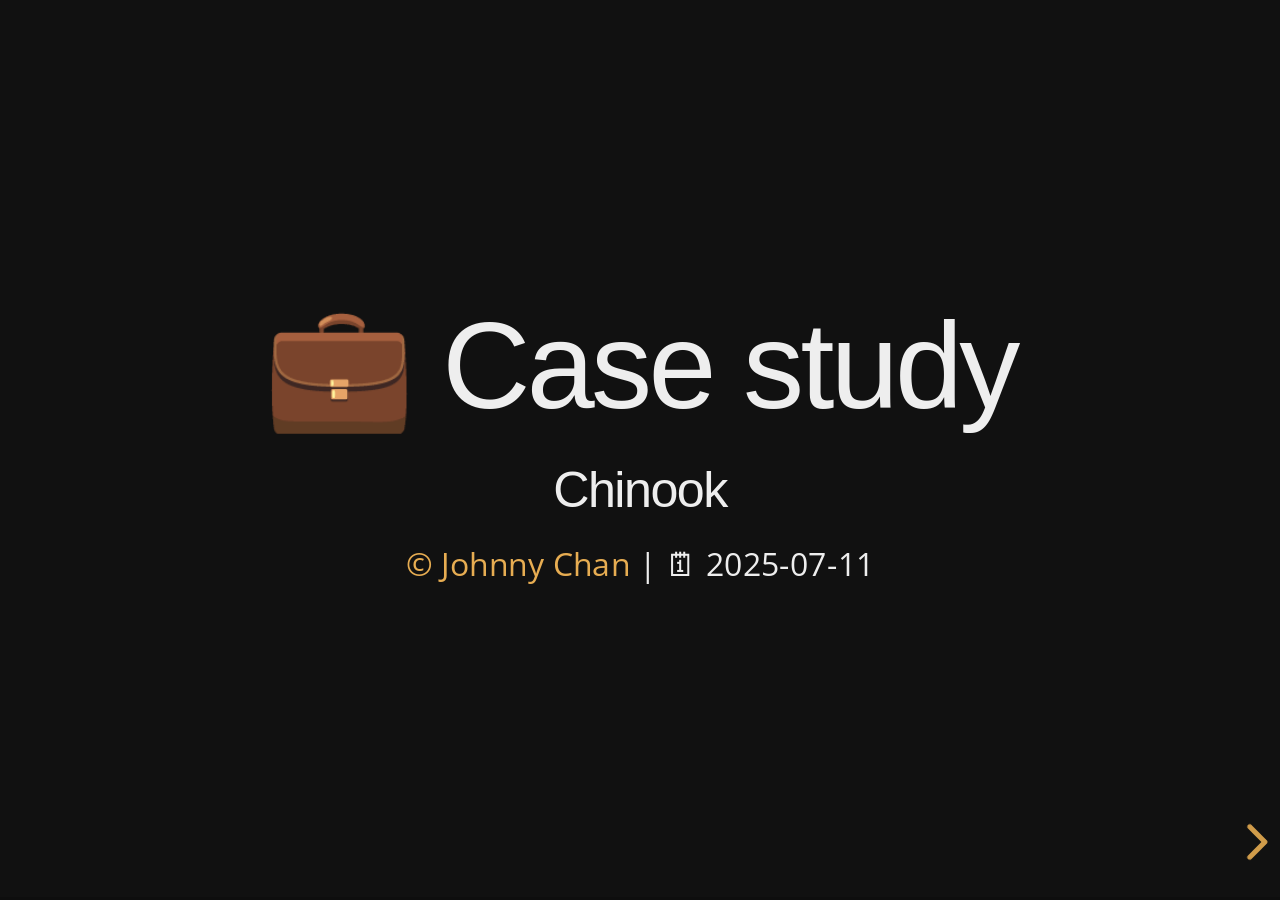
==== commit 8c619fd6: "Update" ====
--- a/case/chinook.html
+++ b/case/chinook.html
@@ -12,7 +12,7 @@
 
 		<link rel="stylesheet" href="../dist/reset.css">
 		<link rel="stylesheet" href="../dist/reveal.css">
-		<link rel="stylesheet" href="../dist/theme/sky.css" id="theme">
+		<link rel="stylesheet" href="../dist/theme/night.css" id="theme">
 
 		<!-- Theme used for syntax highlighting of code -->
 		<link rel="stylesheet" href="../plugin/highlight/monokai.css">
--- a/dist/theme/night.css
+++ b/dist/theme/night.css
@@ -0,0 +1,360 @@
+/**
+ * Black theme for reveal.js.
+ *
+ * Copyright (C) 2011-2012 Hakim El Hattab, http://hakim.se
+ */
+@import url(https://fonts.googleapis.com/css?family=Montserrat:700);
+@import url(https://fonts.googleapis.com/css?family=Open+Sans:400,700,400italic,700italic);
+section.has-light-background, section.has-light-background h1, section.has-light-background h2, section.has-light-background h3, section.has-light-background h4, section.has-light-background h5, section.has-light-background h6 {
+  color: #222;
+}
+
+/*********************************************
+ * GLOBAL STYLES
+ *********************************************/
+:root {
+  --r-background-color: #111;
+  --r-main-font: Open Sans, sans-serif;
+  --r-main-font-size: 40px;
+  --r-main-color: #eee;
+  --r-block-margin: 20px;
+  --r-heading-margin: 0 0 20px 0;
+  --r-heading-font: Montserrat, Impact, sans-serif;
+  --r-heading-color: #eee;
+  --r-heading-line-height: 1.2;
+  --r-heading-letter-spacing: -0.03em;
+  --r-heading-text-transform: none;
+  --r-heading-text-shadow: none;
+  --r-heading-font-weight: normal;
+  --r-heading1-text-shadow: none;
+  --r-heading1-size: 3.77em;
+  --r-heading2-size: 2.11em;
+  --r-heading3-size: 1.55em;
+  --r-heading4-size: 1em;
+  --r-code-font: monospace;
+  --r-link-color: #e7ad52;
+  --r-link-color-dark: rgb(225.2802030457, 153.4573604061, 40.7697969543);
+  --r-link-color-hover: rgb(235.8, 189.4, 116.6);
+  --r-selection-background-color: #e7ad52;
+  --r-selection-color: #fff;
+  --r-overlay-element-bg-color: 240, 240, 240;
+  --r-overlay-element-fg-color: 0, 0, 0;
+}
+
+.reveal-viewport {
+  background: #111;
+  background-color: var(--r-background-color);
+}
+
+.reveal {
+  font-family: var(--r-main-font);
+  font-size: var(--r-main-font-size);
+  font-weight: normal;
+  color: var(--r-main-color);
+}
+
+.reveal ::selection {
+  color: var(--r-selection-color);
+  background: var(--r-selection-background-color);
+  text-shadow: none;
+}
+
+.reveal ::-moz-selection {
+  color: var(--r-selection-color);
+  background: var(--r-selection-background-color);
+  text-shadow: none;
+}
+
+.reveal .slides section,
+.reveal .slides section > section {
+  line-height: 1.3;
+  font-weight: inherit;
+}
+
+/*********************************************
+ * HEADERS
+ *********************************************/
+.reveal h1,
+.reveal h2,
+.reveal h3,
+.reveal h4,
+.reveal h5,
+.reveal h6 {
+  margin: var(--r-heading-margin);
+  color: var(--r-heading-color);
+  font-family: var(--r-heading-font);
+  font-weight: var(--r-heading-font-weight);
+  line-height: var(--r-heading-line-height);
+  letter-spacing: var(--r-heading-letter-spacing);
+  text-transform: var(--r-heading-text-transform);
+  text-shadow: var(--r-heading-text-shadow);
+  word-wrap: break-word;
+}
+
+.reveal h1 {
+  font-size: var(--r-heading1-size);
+}
+
+.reveal h2 {
+  font-size: var(--r-heading2-size);
+}
+
+.reveal h3 {
+  font-size: var(--r-heading3-size);
+}
+
+.reveal h4 {
+  font-size: var(--r-heading4-size);
+}
+
+.reveal h1 {
+  text-shadow: var(--r-heading1-text-shadow);
+}
+
+/*********************************************
+ * OTHER
+ *********************************************/
+.reveal p {
+  margin: var(--r-block-margin) 0;
+  line-height: 1.3;
+}
+
+/* Remove trailing margins after titles */
+.reveal h1:last-child,
+.reveal h2:last-child,
+.reveal h3:last-child,
+.reveal h4:last-child,
+.reveal h5:last-child,
+.reveal h6:last-child {
+  margin-bottom: 0;
+}
+
+/* Ensure certain elements are never larger than the slide itself */
+.reveal img,
+.reveal video,
+.reveal iframe {
+  max-width: 95%;
+  max-height: 95%;
+}
+
+.reveal strong,
+.reveal b {
+  font-weight: bold;
+}
+
+.reveal em {
+  font-style: italic;
+}
+
+.reveal ol,
+.reveal dl,
+.reveal ul {
+  display: inline-block;
+  text-align: left;
+  margin: 0 0 0 1em;
+}
+
+.reveal ol {
+  list-style-type: decimal;
+}
+
+.reveal ul {
+  list-style-type: disc;
+}
+
+.reveal ul ul {
+  list-style-type: square;
+}
+
+.reveal ul ul ul {
+  list-style-type: circle;
+}
+
+.reveal ul ul,
+.reveal ul ol,
+.reveal ol ol,
+.reveal ol ul {
+  display: block;
+  margin-left: 40px;
+}
+
+.reveal dt {
+  font-weight: bold;
+}
+
+.reveal dd {
+  margin-left: 40px;
+}
+
+.reveal blockquote {
+  display: block;
+  position: relative;
+  width: 70%;
+  margin: var(--r-block-margin) auto;
+  padding: 5px;
+  font-style: italic;
+  background: rgba(255, 255, 255, 0.05);
+  box-shadow: 0px 0px 2px rgba(0, 0, 0, 0.2);
+}
+
+.reveal blockquote p:first-child,
+.reveal blockquote p:last-child {
+  display: inline-block;
+}
+
+.reveal q {
+  font-style: italic;
+}
+
+.reveal pre {
+  display: block;
+  position: relative;
+  width: 90%;
+  margin: var(--r-block-margin) auto;
+  text-align: left;
+  font-size: 0.55em;
+  font-family: var(--r-code-font);
+  line-height: 1.2em;
+  word-wrap: break-word;
+  box-shadow: 0px 5px 15px rgba(0, 0, 0, 0.15);
+}
+
+.reveal code {
+  font-family: var(--r-code-font);
+  text-transform: none;
+  tab-size: 2;
+}
+
+.reveal pre code {
+  display: block;
+  padding: 5px;
+  overflow: auto;
+  max-height: 400px;
+  word-wrap: normal;
+}
+
+.reveal .code-wrapper {
+  white-space: normal;
+}
+
+.reveal .code-wrapper code {
+  white-space: pre;
+}
+
+.reveal table {
+  margin: auto;
+  border-collapse: collapse;
+  border-spacing: 0;
+}
+
+.reveal table th {
+  font-weight: bold;
+}
+
+.reveal table th,
+.reveal table td {
+  text-align: left;
+  padding: 0.2em 0.5em 0.2em 0.5em;
+  border-bottom: 1px solid;
+}
+
+.reveal table th[align=center],
+.reveal table td[align=center] {
+  text-align: center;
+}
+
+.reveal table th[align=right],
+.reveal table td[align=right] {
+  text-align: right;
+}
+
+.reveal table tbody tr:last-child th,
+.reveal table tbody tr:last-child td {
+  border-bottom: none;
+}
+
+.reveal sup {
+  vertical-align: super;
+  font-size: smaller;
+}
+
+.reveal sub {
+  vertical-align: sub;
+  font-size: smaller;
+}
+
+.reveal small {
+  display: inline-block;
+  font-size: 0.6em;
+  line-height: 1.2em;
+  vertical-align: top;
+}
+
+.reveal small * {
+  vertical-align: top;
+}
+
+.reveal img {
+  margin: var(--r-block-margin) 0;
+}
+
+/*********************************************
+ * LINKS
+ *********************************************/
+.reveal a {
+  color: var(--r-link-color);
+  text-decoration: none;
+  transition: color 0.15s ease;
+}
+
+.reveal a:hover {
+  color: var(--r-link-color-hover);
+  text-shadow: none;
+  border: none;
+}
+
+.reveal .roll span:after {
+  color: #fff;
+  background: var(--r-link-color-dark);
+}
+
+/*********************************************
+ * Frame helper
+ *********************************************/
+.reveal .r-frame {
+  border: 4px solid var(--r-main-color);
+  box-shadow: 0 0 10px rgba(0, 0, 0, 0.15);
+}
+
+.reveal a .r-frame {
+  transition: all 0.15s linear;
+}
+
+.reveal a:hover .r-frame {
+  border-color: var(--r-link-color);
+  box-shadow: 0 0 20px rgba(0, 0, 0, 0.55);
+}
+
+/*********************************************
+ * NAVIGATION CONTROLS
+ *********************************************/
+.reveal .controls {
+  color: var(--r-link-color);
+}
+
+/*********************************************
+ * PROGRESS BAR
+ *********************************************/
+.reveal .progress {
+  background: rgba(0, 0, 0, 0.2);
+  color: var(--r-link-color);
+}
+
+/*********************************************
+ * PRINT BACKGROUND
+ *********************************************/
+@media print {
+  .backgrounds {
+    background-color: var(--r-background-color);
+  }
+}
